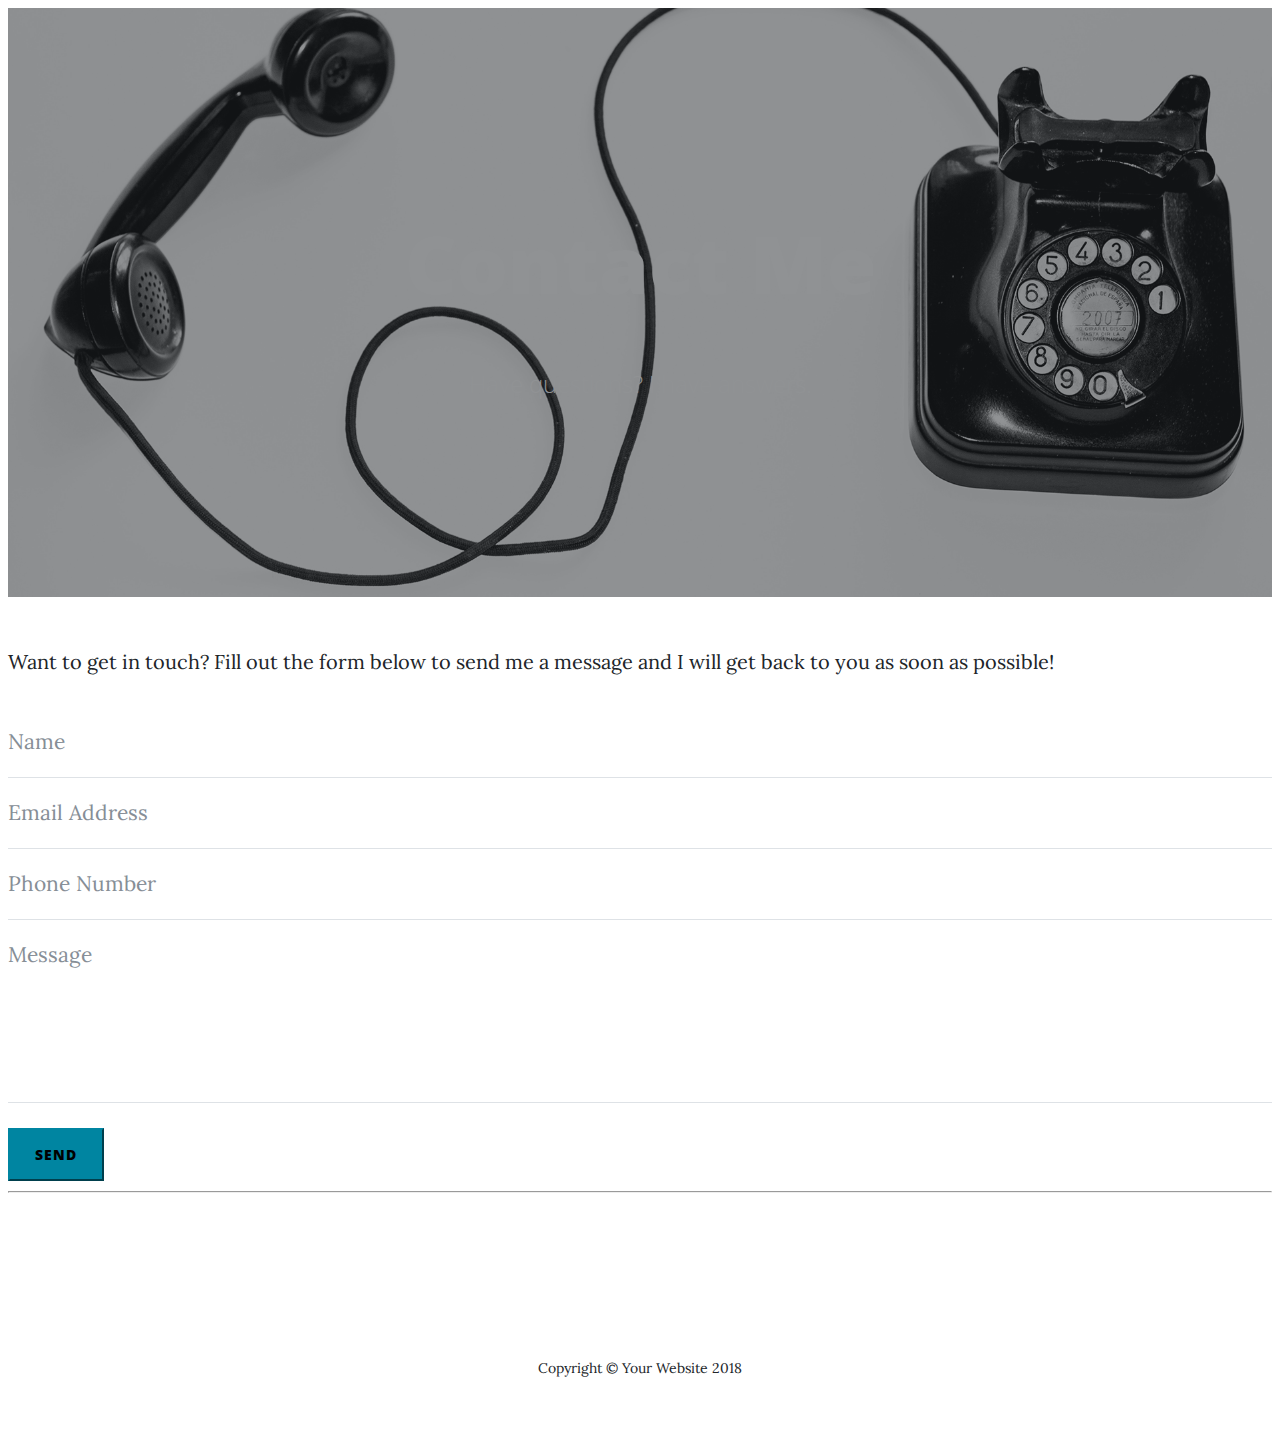
==== contact.html @ b075bb8a "Web update" ====
<!DOCTYPE html>
<html lang="en">

  <head>

    <meta charset="utf-8">
    <meta name="viewport" content="width=device-width, initial-scale=1, shrink-to-fit=no">
    <meta name="description" content="">
    <meta name="author" content="">

    <title>Clean Blog - Start Bootstrap Theme</title>

    <!-- Bootstrap core CSS -->
    <link href="vendor/bootstrap/css/bootstrap.min.css" rel="stylesheet">

    <!-- Custom fonts for this template -->
    <link href="vendor/fontawesome-free/css/all.min.css" rel="stylesheet" type="text/css">
    <link href='https://fonts.googleapis.com/css?family=Lora:400,700,400italic,700italic' rel='stylesheet' type='text/css'>
    <link href='https://fonts.googleapis.com/css?family=Open+Sans:300italic,400italic,600italic,700italic,800italic,400,300,600,700,800' rel='stylesheet' type='text/css'>

    <!-- Custom styles for this template -->
    <link href="css/clean-blog.min.css" rel="stylesheet">

  </head>

  <body>

    <!-- Navigation -->
    <nav class="navbar navbar-expand-lg navbar-light fixed-top" id="mainNav">
      <div class="container">
        <a class="navbar-brand" href="index.html">Start Bootstrap</a>
        <button class="navbar-toggler navbar-toggler-right" type="button" data-toggle="collapse" data-target="#navbarResponsive" aria-controls="navbarResponsive" aria-expanded="false" aria-label="Toggle navigation">
          Menu
          <i class="fas fa-bars"></i>
        </button>
        <div class="collapse navbar-collapse" id="navbarResponsive">
          <ul class="navbar-nav ml-auto">
            <li class="nav-item">
              <a class="nav-link" href="index.html">Home</a>
            </li>
            <li class="nav-item">
              <a class="nav-link" href="about.html">About</a>
            </li>
            <li class="nav-item">
              <a class="nav-link" href="post.html">Sample Post</a>
            </li>
            <li class="nav-item">
              <a class="nav-link" href="contact.html">Contact</a>
            </li>
          </ul>
        </div>
      </div>
    </nav>

    <!-- Page Header -->
    <header class="masthead" style="background-image: url('img/contact-bg.jpg')">
      <div class="overlay"></div>
      <div class="container">
        <div class="row">
          <div class="col-lg-8 col-md-10 mx-auto">
            <div class="page-heading">
              <h1>Contact Me</h1>
              <span class="subheading">Have questions? I have answers.</span>
            </div>
          </div>
        </div>
      </div>
    </header>

    <!-- Main Content -->
    <div class="container">
      <div class="row">
        <div class="col-lg-8 col-md-10 mx-auto">
          <p>Want to get in touch? Fill out the form below to send me a message and I will get back to you as soon as possible!</p>
          <!-- Contact Form - Enter your email address on line 19 of the mail/contact_me.php file to make this form work. -->
          <!-- WARNING: Some web hosts do not allow emails to be sent through forms to common mail hosts like Gmail or Yahoo. It's recommended that you use a private domain email address! -->
          <!-- To use the contact form, your site must be on a live web host with PHP! The form will not work locally! -->
          <form name="sentMessage" id="contactForm" novalidate>
            <div class="control-group">
              <div class="form-group floating-label-form-group controls">
                <label>Name</label>
                <input type="text" class="form-control" placeholder="Name" id="name" required data-validation-required-message="Please enter your name.">
                <p class="help-block text-danger"></p>
              </div>
            </div>
            <div class="control-group">
              <div class="form-group floating-label-form-group controls">
                <label>Email Address</label>
                <input type="email" class="form-control" placeholder="Email Address" id="email" required data-validation-required-message="Please enter your email address.">
                <p class="help-block text-danger"></p>
              </div>
            </div>
            <div class="control-group">
              <div class="form-group col-xs-12 floating-label-form-group controls">
                <label>Phone Number</label>
                <input type="tel" class="form-control" placeholder="Phone Number" id="phone" required data-validation-required-message="Please enter your phone number.">
                <p class="help-block text-danger"></p>
              </div>
            </div>
            <div class="control-group">
              <div class="form-group floating-label-form-group controls">
                <label>Message</label>
                <textarea rows="5" class="form-control" placeholder="Message" id="message" required data-validation-required-message="Please enter a message."></textarea>
                <p class="help-block text-danger"></p>
              </div>
            </div>
            <br>
            <div id="success"></div>
            <div class="form-group">
              <button type="submit" class="btn btn-primary" id="sendMessageButton">Send</button>
            </div>
          </form>
        </div>
      </div>
    </div>

    <hr>

    <!-- Footer -->
    <footer>
      <div class="container">
        <div class="row">
          <div class="col-lg-8 col-md-10 mx-auto">
            <ul class="list-inline text-center">
              <li class="list-inline-item">
                <a href="#">
                  <span class="fa-stack fa-lg">
                    <i class="fas fa-circle fa-stack-2x"></i>
                    <i class="fab fa-twitter fa-stack-1x fa-inverse"></i>
                  </span>
                </a>
              </li>
              <li class="list-inline-item">
                <a href="#">
                  <span class="fa-stack fa-lg">
                    <i class="fas fa-circle fa-stack-2x"></i>
                    <i class="fab fa-facebook-f fa-stack-1x fa-inverse"></i>
                  </span>
                </a>
              </li>
              <li class="list-inline-item">
                <a href="#">
                  <span class="fa-stack fa-lg">
                    <i class="fas fa-circle fa-stack-2x"></i>
                    <i class="fab fa-github fa-stack-1x fa-inverse"></i>
                  </span>
                </a>
              </li>
            </ul>
            <p class="copyright text-muted">Copyright &copy; Your Website 2018</p>
          </div>
        </div>
      </div>
    </footer>

    <!-- Bootstrap core JavaScript -->
    <script src="vendor/jquery/jquery.min.js"></script>
    <script src="vendor/bootstrap/js/bootstrap.bundle.min.js"></script>

    <!-- Contact Form JavaScript -->
    <script src="js/jqBootstrapValidation.js"></script>
    <script src="js/contact_me.js"></script>

    <!-- Custom scripts for this template -->
    <script src="js/clean-blog.min.js"></script>

  </body>

</html>
---- css/clean-blog.min.css ----
/*!
 * Start Bootstrap - Clean Blog v5.0.1 (https://startbootstrap.com/template-overviews/clean-blog)
 * Copyright 2013-2018 Start Bootstrap
 * Licensed under MIT (https://github.com/BlackrockDigital/startbootstrap-clean-blog/blob/master/LICENSE)
 */body{font-size:20px;color:#212529;font-family:Lora,'Times New Roman',serif}p{line-height:1.5;margin:30px 0}p a{text-decoration:underline}h1,h2,h3,h4,h5,h6{font-weight:800;font-family:'Open Sans','Helvetica Neue',Helvetica,Arial,sans-serif}a{color:#212529;-webkit-transition:all .2s;transition:all .2s}a:focus,a:hover{color:#0085a1}blockquote{font-style:italic;color:#868e96}.section-heading{font-size:36px;font-weight:700;margin-top:60px}.caption{font-size:14px;font-style:italic;display:block;margin:0;padding:10px;text-align:center;border-bottom-right-radius:5px;border-bottom-left-radius:5px}::-moz-selection{color:#fff;background:#0085a1;text-shadow:none}::selection{color:#fff;background:#0085a1;text-shadow:none}img::-moz-selection{color:#fff;background:0 0}img::selection{color:#fff;background:0 0}img::-moz-selection{color:#fff;background:0 0}#mainNav{position:absolute;border-bottom:1px solid #e9ecef;background-color:#fff;font-family:'Open Sans','Helvetica Neue',Helvetica,Arial,sans-serif}#mainNav .navbar-brand{font-weight:800;color:#343a40}#mainNav .navbar-toggler{font-size:12px;font-weight:800;padding:13px;text-transform:uppercase;color:#343a40}#mainNav .navbar-nav>li.nav-item>a{font-size:12px;font-weight:800;letter-spacing:1px;text-transform:uppercase}@media only screen and (min-width:992px){#mainNav{border-bottom:1px solid transparent;background:0 0}#mainNav .navbar-brand{padding:10px 20px;color:#fff}#mainNav .navbar-brand:focus,#mainNav .navbar-brand:hover{color:rgba(255,255,255,.8)}#mainNav .navbar-nav>li.nav-item>a{padding:10px 20px;color:#fff}#mainNav .navbar-nav>li.nav-item>a:focus,#mainNav .navbar-nav>li.nav-item>a:hover{color:rgba(255,255,255,.8)}}@media only screen and (min-width:992px){#mainNav{-webkit-transition:background-color .2s;transition:background-color .2s;-webkit-transform:translate3d(0,0,0);transform:translate3d(0,0,0);-webkit-backface-visibility:hidden}#mainNav.is-fixed{position:fixed;top:-67px;-webkit-transition:-webkit-transform .2s;transition:-webkit-transform .2s;transition:transform .2s;transition:transform .2s,-webkit-transform .2s;border-bottom:1px solid #fff;background-color:rgba(255,255,255,.9)}#mainNav.is-fixed .navbar-brand{color:#212529}#mainNav.is-fixed .navbar-brand:focus,#mainNav.is-fixed .navbar-brand:hover{color:#0085a1}#mainNav.is-fixed .navbar-nav>li.nav-item>a{color:#212529}#mainNav.is-fixed .navbar-nav>li.nav-item>a:focus,#mainNav.is-fixed .navbar-nav>li.nav-item>a:hover{color:#0085a1}#mainNav.is-visible{-webkit-transform:translate3d(0,100%,0);transform:translate3d(0,100%,0)}}header.masthead{margin-bottom:50px;background:no-repeat center center;background-color:#868e96;background-attachment:scroll;position:relative;background-size:cover}header.masthead .overlay{position:absolute;top:0;left:0;height:100%;width:100%;background-color:#212529;opacity:.5}header.masthead .page-heading,header.masthead .post-heading,header.masthead .site-heading{padding:200px 0 150px;color:#fff}@media only screen and (min-width:768px){header.masthead .page-heading,header.masthead .post-heading,header.masthead .site-heading{padding:200px 0}}header.masthead .page-heading,header.masthead .site-heading{text-align:center}header.masthead .page-heading h1,header.masthead .site-heading h1{font-size:50px;margin-top:0}header.masthead .page-heading .subheading,header.masthead .site-heading .subheading{font-size:24px;font-weight:300;line-height:1.1;display:block;margin:10px 0 0;font-family:'Open Sans','Helvetica Neue',Helvetica,Arial,sans-serif}@media only screen and (min-width:768px){header.masthead .page-heading h1,header.masthead .site-heading h1{font-size:80px}}header.masthead .post-heading h1{font-size:35px}header.masthead .post-heading .meta,header.masthead .post-heading .subheading{line-height:1.1;display:block}header.masthead .post-heading .subheading{font-size:24px;font-weight:600;margin:10px 0 30px;font-family:'Open Sans','Helvetica Neue',Helvetica,Arial,sans-serif}header.masthead .post-heading .meta{font-size:20px;font-weight:300;font-style:italic;font-family:Lora,'Times New Roman',serif}header.masthead .post-heading .meta a{color:#fff}@media only screen and (min-width:768px){header.masthead .post-heading h1{font-size:55px}header.masthead .post-heading .subheading{font-size:30px}}.post-preview>a{color:#212529}.post-preview>a:focus,.post-preview>a:hover{text-decoration:none;color:#0085a1}.post-preview>a>.post-title{font-size:30px;margin-top:30px;margin-bottom:10px}.post-preview>a>.post-subtitle{font-weight:300;margin:0 0 10px}.post-preview>.post-meta{font-size:18px;font-style:italic;margin-top:0;color:#868e96}.post-preview>.post-meta>a{text-decoration:none;color:#212529}.post-preview>.post-meta>a:focus,.post-preview>.post-meta>a:hover{text-decoration:underline;color:#0085a1}@media only screen and (min-width:768px){.post-preview>a>.post-title{font-size:36px}}.floating-label-form-group{font-size:14px;position:relative;margin-bottom:0;padding-bottom:.5em;border-bottom:1px solid #dee2e6}.floating-label-form-group input,.floating-label-form-group textarea{font-size:1.5em;position:relative;z-index:1;padding:0;resize:none;border:none;border-radius:0;background:0 0;-webkit-box-shadow:none!important;box-shadow:none!important;font-family:Lora,'Times New Roman',serif}.floating-label-form-group input::-webkit-input-placeholder,.floating-label-form-group textarea::-webkit-input-placeholder{color:#868e96;font-family:Lora,'Times New Roman',serif}.floating-label-form-group label{font-size:.85em;line-height:1.764705882em;position:relative;z-index:0;top:2em;display:block;margin:0;-webkit-transition:top .3s ease,opacity .3s ease;transition:top .3s ease,opacity .3s ease;vertical-align:middle;vertical-align:baseline;opacity:0}.floating-label-form-group .help-block{margin:15px 0}.floating-label-form-group-with-value label{top:0;opacity:1}.floating-label-form-group-with-focus label{color:#0085a1}form .form-group:first-child .floating-label-form-group{border-top:1px solid #dee2e6}footer{padding:50px 0 65px}footer .list-inline{margin:0;padding:0}footer .copyright{font-size:14px;margin-bottom:0;text-align:center}.btn{font-size:14px;font-weight:800;padding:15px 25px;letter-spacing:1px;text-transform:uppercase;border-radius:0;font-family:'Open Sans','Helvetica Neue',Helvetica,Arial,sans-serif}.btn-primary{background-color:#0085a1;border-color:#0085a1}.btn-primary:active,.btn-primary:focus,.btn-primary:hover{color:#fff;background-color:#00657b!important;border-color:#00657b!important}.btn-lg{font-size:16px;padding:25px 35px}
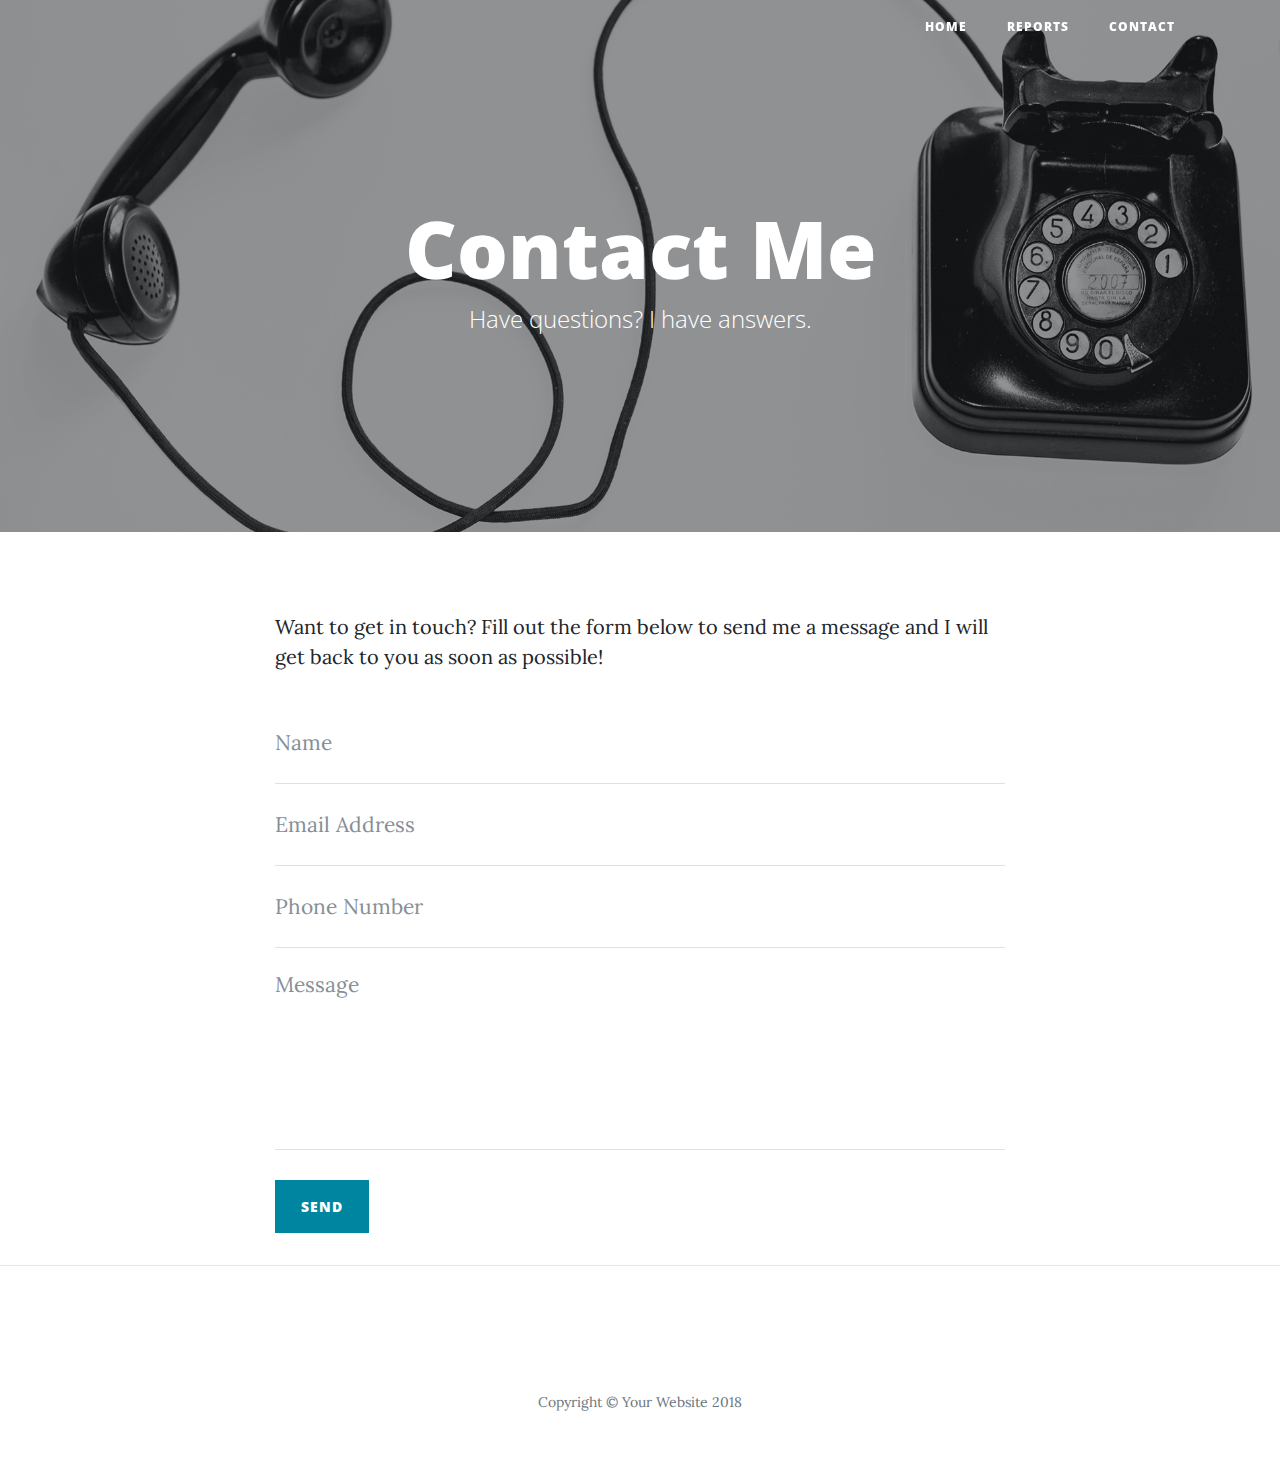
==== commit 47fe42c7: "Update contact.html" ====
--- a/contact.html
+++ b/contact.html
@@ -8,13 +8,13 @@
     <meta name="description" content="">
     <meta name="author" content="">
 
-    <title>Clean Blog - Start Bootstrap Theme</title>
+    <title>Yoon Minho's - HCI Reports</title>
 
     <!-- Bootstrap core CSS -->
-    <link href="vendor/bootstrap/css/bootstrap.min.css" rel="stylesheet">
+    <link href="bootstrap/css/bootstrap.min.css" rel="stylesheet">
 
     <!-- Custom fonts for this template -->
-    <link href="vendor/fontawesome-free/css/all.min.css" rel="stylesheet" type="text/css">
+    <link href="fontawesome-free/css/all.min.css" rel="stylesheet" type="text/css">
     <link href='https://fonts.googleapis.com/css?family=Lora:400,700,400italic,700italic' rel='stylesheet' type='text/css'>
     <link href='https://fonts.googleapis.com/css?family=Open+Sans:300italic,400italic,600italic,700italic,800italic,400,300,600,700,800' rel='stylesheet' type='text/css'>
 
@@ -28,7 +28,6 @@
     <!-- Navigation -->
     <nav class="navbar navbar-expand-lg navbar-light fixed-top" id="mainNav">
       <div class="container">
-        <a class="navbar-brand" href="index.html">Start Bootstrap</a>
         <button class="navbar-toggler navbar-toggler-right" type="button" data-toggle="collapse" data-target="#navbarResponsive" aria-controls="navbarResponsive" aria-expanded="false" aria-label="Toggle navigation">
           Menu
           <i class="fas fa-bars"></i>
@@ -39,10 +38,7 @@
               <a class="nav-link" href="index.html">Home</a>
             </li>
             <li class="nav-item">
-              <a class="nav-link" href="about.html">About</a>
-            </li>
-            <li class="nav-item">
-              <a class="nav-link" href="post.html">Sample Post</a>
+              <a class="nav-link" href="reports.html">Reports</a>
             </li>
             <li class="nav-item">
               <a class="nav-link" href="contact.html">Contact</a>
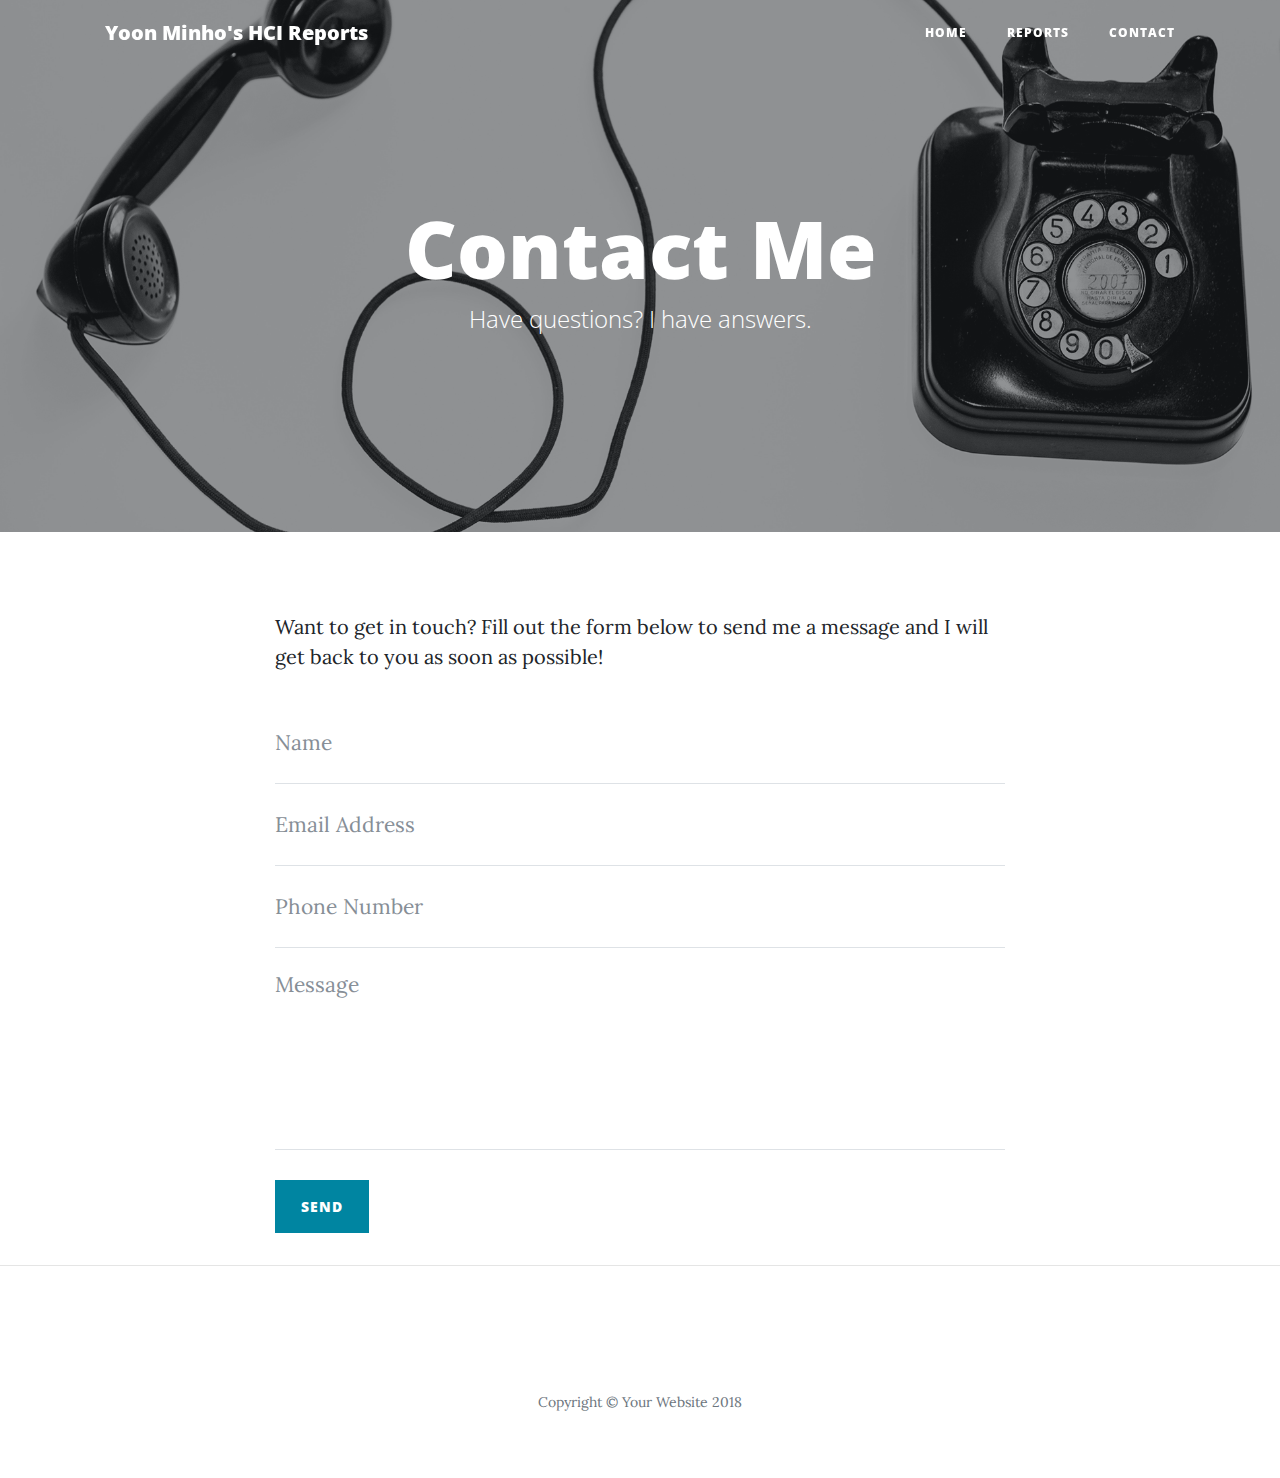
==== commit 45884762: "Update contact.html" ====
--- a/contact.html
+++ b/contact.html
@@ -28,6 +28,7 @@
     <!-- Navigation -->
     <nav class="navbar navbar-expand-lg navbar-light fixed-top" id="mainNav">
       <div class="container">
+        <a class="navbar-brand" href="index.html">Yoon Minho's HCI Reports</a>
         <button class="navbar-toggler navbar-toggler-right" type="button" data-toggle="collapse" data-target="#navbarResponsive" aria-controls="navbarResponsive" aria-expanded="false" aria-label="Toggle navigation">
           Menu
           <i class="fas fa-bars"></i>
